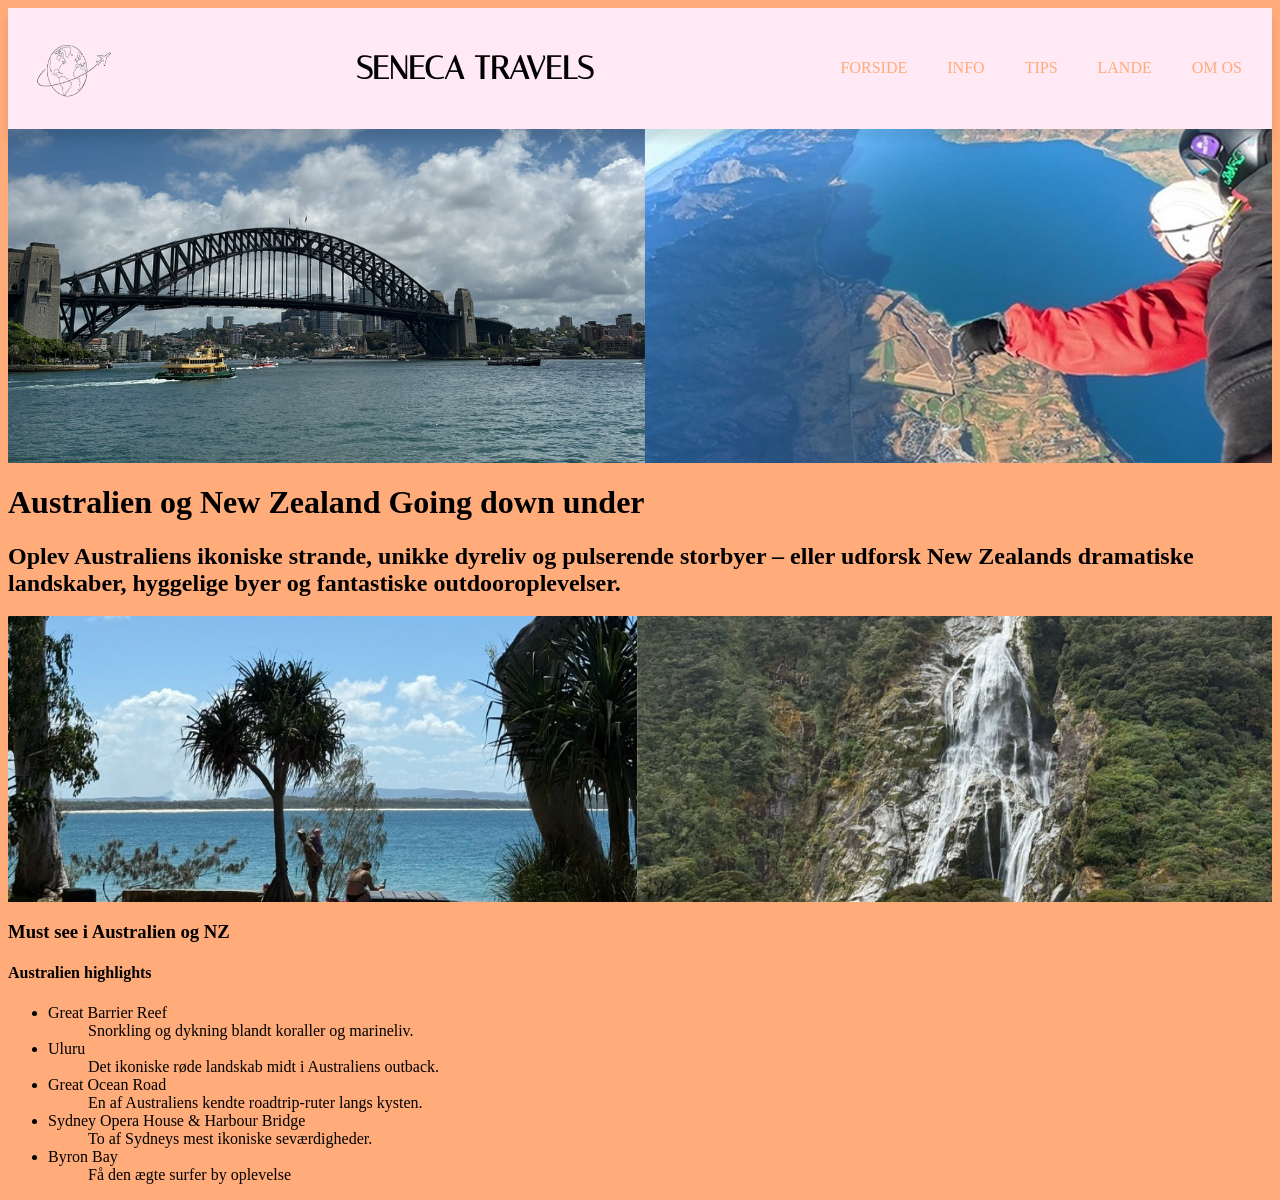
==== aus-nz.html @ f9b4f031 "menu næsten done" ====
<!DOCTYPE html>
<html lang="da">


<head>
    <meta charset="UTF-8">
    <meta name="viewport" content="width=device-width, initial-scale=1.0">
    <title>Australien og New Zealand</title>
    <link rel="stylesheet" href="style.css">
    <link rel="stylesheet" href="layout.css">
    <link rel="preconnect" href="https://fonts.googleapis.com">
    <link rel="preconnect" href="https://fonts.gstatic.com" crossorigin>
    <link href="https://fonts.googleapis.com/css2?family=Italiana&display=swap" rel="stylesheet">
    <link rel="apple-touch-icon" sizes="180x180" href="./imgs/Logo/favicon_io/apple-touch-icon.png">
    <link rel="icon" type="image/png" sizes="32x32" href="./imgs/Logo/favicon_io/favicon-32x32.png">
    <link rel="icon" type="image/png" sizes="16x16" href="./imgs/Logo/favicon_io/favicon-16x16.png">
    <link rel="manifest" href="/site.webmanifest">
</head>

<body>
    <header>
        <div class="logo">
            <a href="aus-nz.html">
                <img src="./imgs/Logo/logo-remove-background.png" alt="logo">
            </a>
        </div>
        <div class="text_logo">
            <h1>SENECA TRAVELS</h1>
        </div>
        <nav>
            <ul class="menu">
                <li><a href="index.html">FORSIDE</a></li>
                <li><a href="info">INFO</a></li>
                <li><a href="tips">TIPS</a></li>
                <li><a href="lande.html">LANDE</a></li>
                <li><a href="om os">OM OS</a></li>
            </ul>
            <button class="burger">
                <span class="line"></span>
                <span class="line"></span>
                <span class="line"></span>
            </button>
        </nav>
    </header>
    <main>
        <img src="./imgs/Aus+NZ/Aus_NZ_H1.jpg" alt="double_h1">
        <h1>Australien og New Zealand
            Going down under
        </h1>
        <h2>Oplev Australiens ikoniske strande, unikke dyreliv og pulserende storbyer – eller udforsk New Zealands
            dramatiske
            landskaber, hyggelige byer og fantastiske outdooroplevelser.</h2>
        <img src="./imgs/Aus+NZ/aus_nz2.jpg" alt="2_billeder">
        <h3>Must see i Australien og NZ</h3>
        <h4>Australien highlights</h4>
        <ul>
            <div>
                <li>Great Barrier Reef </li>
                <dd>Snorkling og dykning blandt koraller og marineliv.</dd>
            </div>
            <div>
                <li>Uluru</li>
                <dd>Det ikoniske røde landskab midt i Australiens outback.</dd>
            </div>
            <div>
                <li>Great Ocean Road</li>
                <dd>En af Australiens kendte roadtrip-ruter langs kysten.</dd>
            </div>
            <div>
                <li>Sydney Opera House & Harbour Bridge</li>
                <dd>To af Sydneys mest ikoniske seværdigheder.</dd>
            </div>
            <div>
                <li>Byron Bay</li>
                <dd>Få den ægte surfer by oplevelse</dd>
            </div>
        </ul>


    </main>
</body>

</html>
---- style.css ----
/************MENU************/
header {
  position: sticky;
  top: 0;
  display: flex;
  justify-content: space-between;
  align-items: center;
  padding: 20px;
  background-color: #ffe9f5;
  box-shadow: 0 10px 10px rgba(0, 0, 0, 0.1);
}

.logo img {
  width: 90px;
  height: 80px;
}

.menu {
  display: flex;
  list-style: none;
  margin: 0;
  padding: 0;
}

.menu li {
  margin-right: 20px;
}

.menu li:last-child {
  margin-right: 0;
}

.menu a {
  display: block;
  padding: 10px;
  color: #ffab7a;
  text-decoration: none;
  transition: color 0.3s;
  text-align: end;
}

.menu a:hover {
  color: #ff0000;
}

@media (max-width: 800px) {
  .menu {
    display: none;
  }
}
body {
  background-color: #ffab7a;
}

.burger {
  width: 30px;
  height: 20px;
  cursor: pointer;
  display: none;

  .line {
    display: block;
    width: 100%;
    height: 2px;
    background-color: #333333;
    margin-bottom: 5px;
    transition: 0.2s linear;
  }

  @media (width < 800px) {
    display: block;
    background-color: transparent;
    border: 0;

    &.active .line:nth-child(1) {
      transform: rotate(45deg) translate(5px, 5px);
      transition: 0.2s linear;
    }

    &.active .line:nth-child(2) {
      opacity: 0;
      transition: 0.15s linear;
    }

    &.active .line:nth-child(3) {
      transform: rotate(-45deg) translate(5px, -5px);
      transition: 0.2s linear;
    }
  }
}
.text_logo {
  font-family: "Italiana", sans-serif;
  font-weight: 100;
  font-style: normal;
  text-align: center;
}

/********************INDEX******************/

.grid_1-1 h1 {
  font-family: "Italiana", sans-serif;
  font-weight: 400;
  font-style: normal;
  color: #ffe9f5;
}
img {
  width: 100%;
  height: auto;
  display: block;
}
.intro p {
  color: white;
}
.grid_1-1-1 h2 {
  font-family: serif;
}
/************ LANDE **************/
.Lande {
  color: #9fbd86;
  font-weight: bold;
  font-size: xx-large;
  background-color: #ffe9f5;
}

.grid_1-1-2 a {
  font-weight: bold;
  color: black;
  text-decoration: none;
}
.grid_1-1-2 h2 {
  background-color: #ffb1a7;
  padding: 15px;
  border-radius: 20px;
}
---- layout.css ----
/******** MENU *******/

/************INDEX************/
/**********MOBIL***********/
.grid_1-1 {
  display: grid;
  grid-template-columns: 1fr 3fr 1fr;
  grid-template-rows: 1fr;
  gap: 10px;
}
.grid_1-1 img {
  grid-column: 1/5;
  grid-row: 1;
  place-self: stretch;
  object-fit: cover;
  padding-top: 10px;
}

.grid_1-1 h1 {
  grid-column: 2;
  grid-row: 1;
  place-self: center;
}

.intro {
  text-align: center;
  padding: 5px 20px 50px;
  place-self: stretch center;
  grid-column: 1/5;
}
.intro p {
  max-width: 650px;
  font-size: 15px;
  line-height: 1.3;
}
.grid_1-1-1 {
  display: grid;
  grid-template-columns: 1fr;
  grid-template-rows: 1fr 1fr 1fr;
  gap: 20px;
}
.grid_1-1-1 h2 {
  grid-column: 2;
  grid-row: 1;
  place-self: center;
  color: #ffc13b;
}

.billede1 {
  object-fit: cover;
  place-self: stretch;
  grid-column: 1;
  grid-row: 1;
}
.billede2 {
  grid-row: 2;
  object-fit: cover;
}
.billede3 {
  grid-row: 3;
}
/***************COMPUTER**************/
.grid_1-1 {
  @media (width>800px) {
    display: grid;
    grid-template-columns: 1fr 3fr 1fr;
    grid-template-rows: 1fr;
    gap: 10px;
  }
}
.grid_1-1-1 {
  @media (width>800px) {
    display: grid;
    grid-template-columns: 1fr 1fr 1fr;
    grid-template-rows: 1fr;
  }
}
.intro p {
  @media (width>800px) {
    font-size: 17px;
  }
}
.grid_1-1 h1 {
  @media (width>800px) {
    font-size: 100px;
  }
}
/**************** LANDE ********************/
/**************** MOBIL ********************/
.grid_1-1-2 {
  display: grid;
  grid-template-columns: 1fr;
  grid-template-rows: 1fr 1fr 1fr;
  gap: 20px;
}
.grid_1-1-2 h2 {
  grid-column: 2;
  grid-row: 1;
  place-self: center;
}
.Lande {
  grid-column: 2;
  grid-row: 1;
  place-self: center;
}
/************** COMPUTER ******************/
.grid_1-1-2 {
  @media (width>800px) {
    display: grid;
    grid-template-columns: 1fr 1fr 1fr;
    grid-template-rows: 1fr;
  }
}
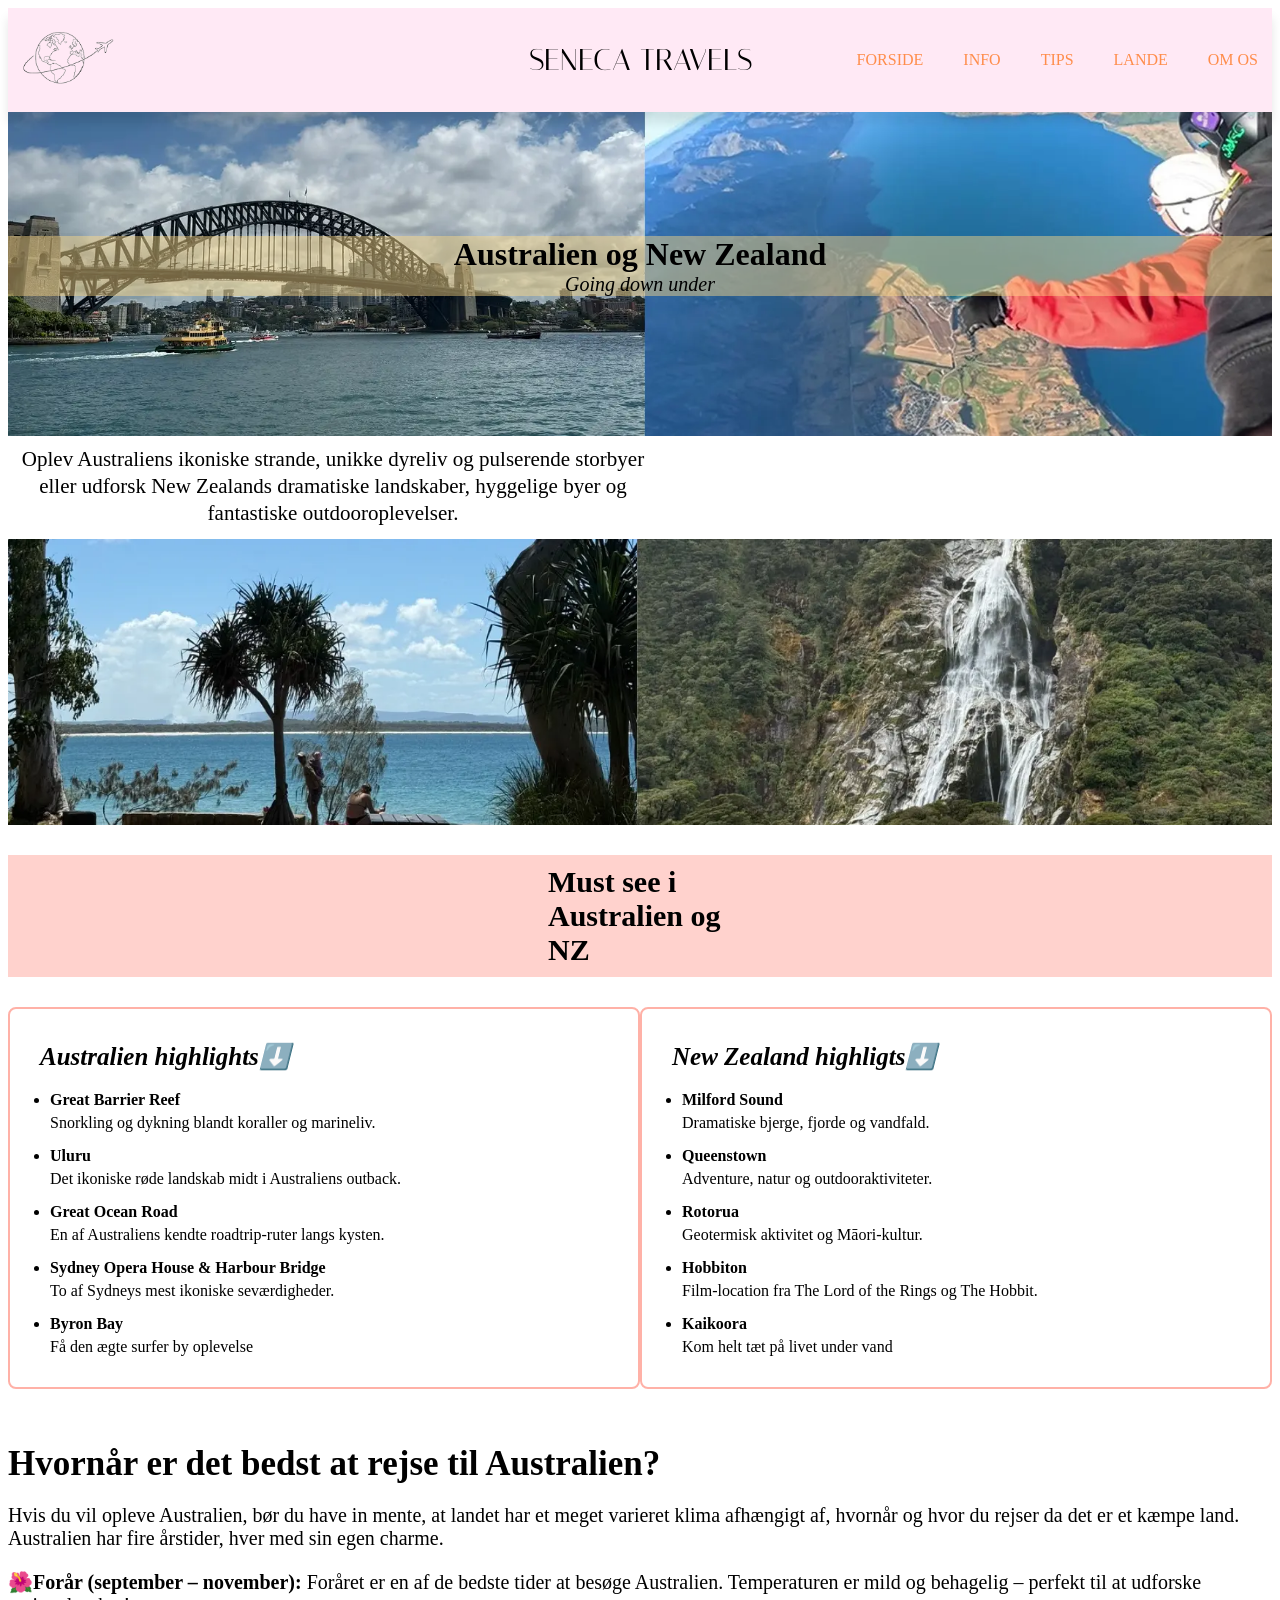
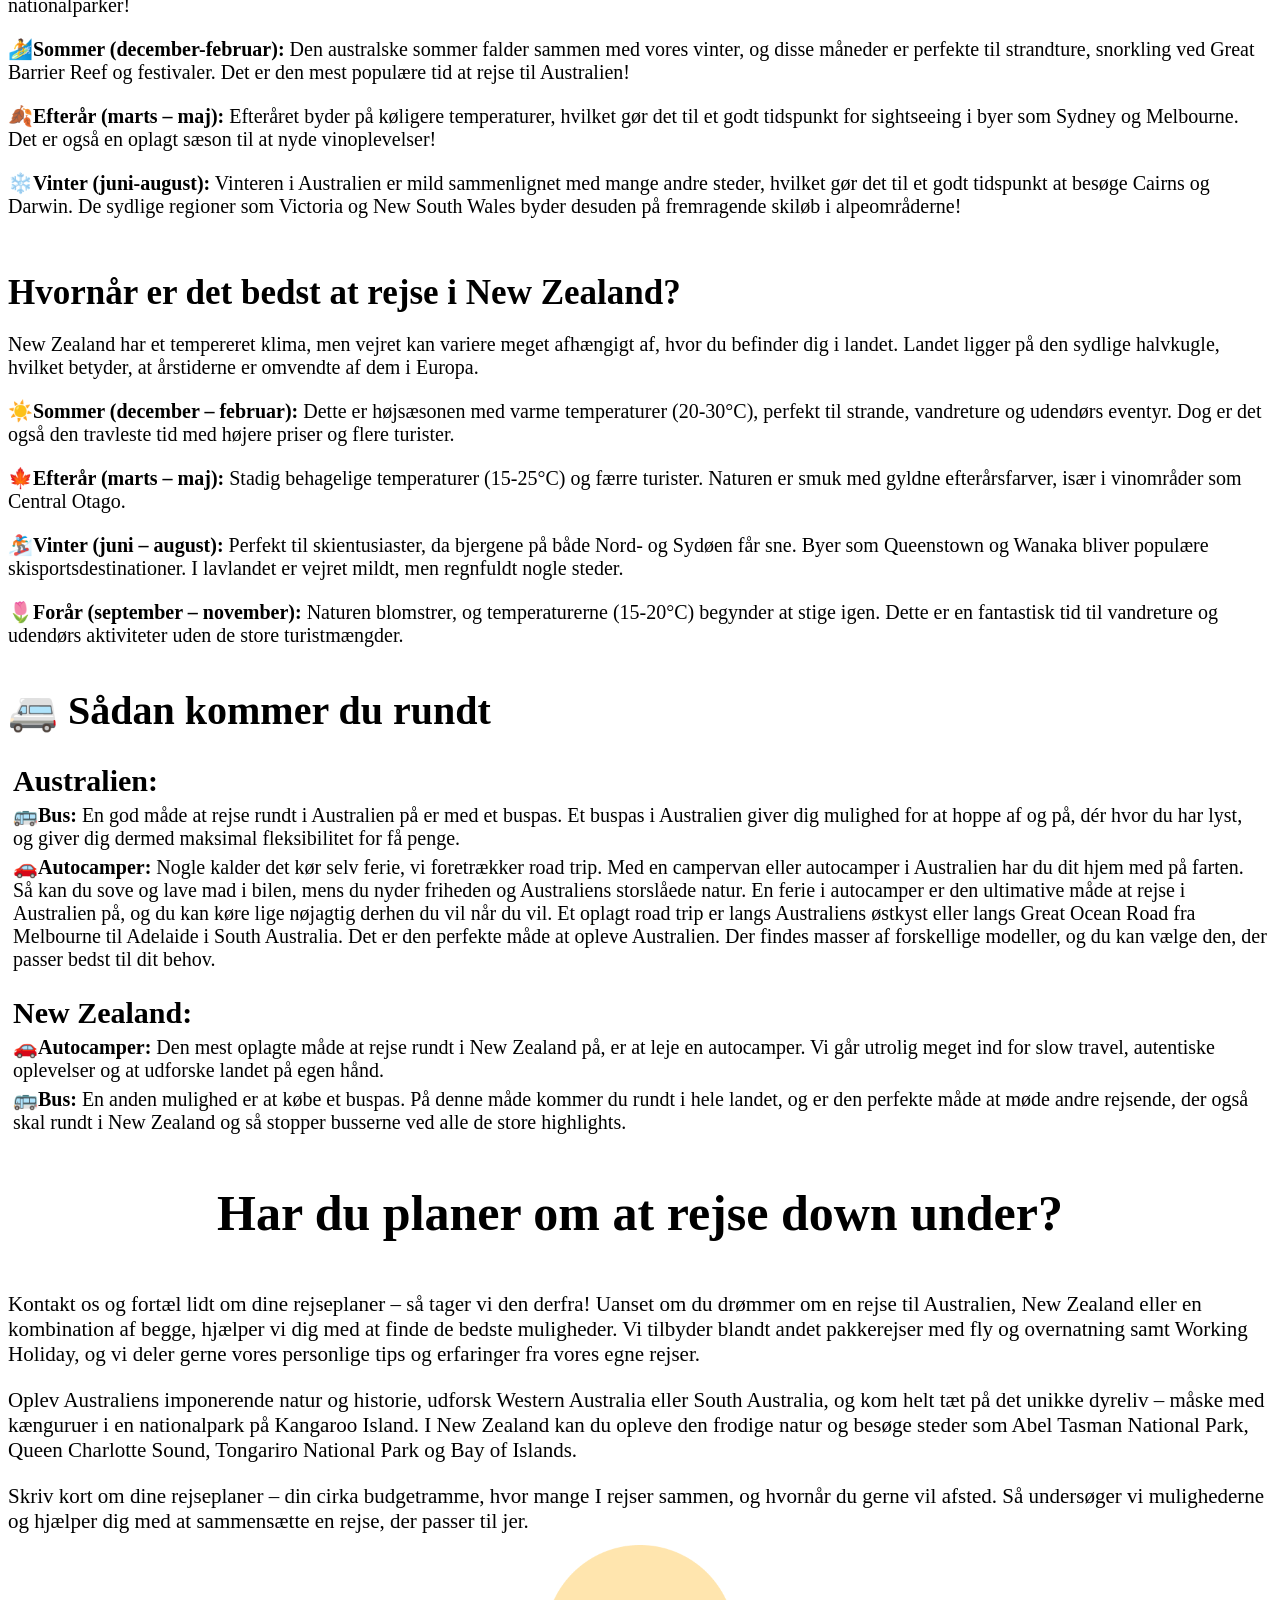
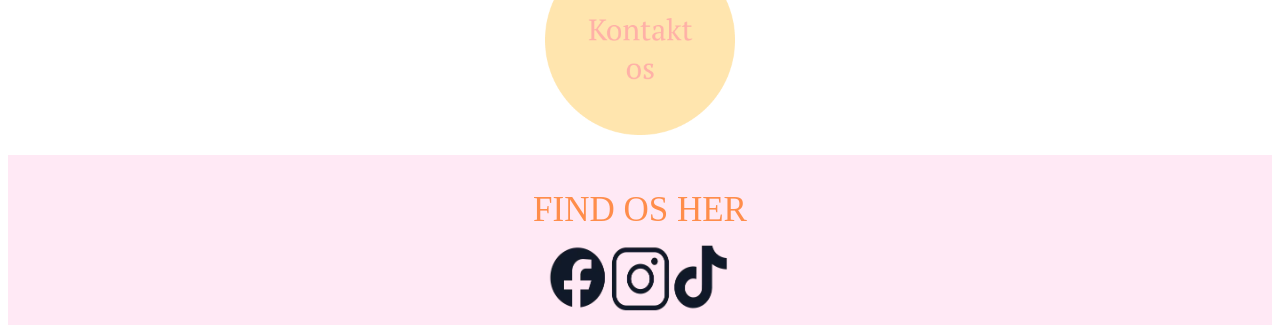
==== commit 444d342e: "menu done" ====
--- a/aus-nz.html
+++ b/aus-nz.html
@@ -3,6 +3,7 @@
 
 
 <head>
+    <meta robot noindex>
     <meta charset="UTF-8">
     <meta name="viewport" content="width=device-width, initial-scale=1.0">
     <title>Australien og New Zealand</title>
@@ -17,16 +18,19 @@
     <link rel="manifest" href="/site.webmanifest">
 </head>
 
-<body>
+<body class="hvidbaggrund">
     <header>
         <div class="logo">
-            <a href="aus-nz.html">
+            <a href="index.html">
                 <img src="./imgs/Logo/logo-remove-background.png" alt="logo">
             </a>
         </div>
-        <div class="text_logo">
-            <h1>SENECA TRAVELS</h1>
-        </div>
+        <div>
+            <a href="index.html">
+                <p class="text_logo">SENECA TRAVELS</p>
+            </a>
+        </div>
+
         <nav>
             <ul class="menu">
                 <li><a href="index.html">FORSIDE</a></li>
@@ -43,41 +47,261 @@
         </nav>
     </header>
     <main>
-        <img src="./imgs/Aus+NZ/Aus_NZ_H1.jpg" alt="double_h1">
-        <h1>Australien og New Zealand
-            Going down under
-        </h1>
-        <h2>Oplev Australiens ikoniske strande, unikke dyreliv og pulserende storbyer – eller udforsk New Zealands
-            dramatiske
-            landskaber, hyggelige byer og fantastiske outdooroplevelser.</h2>
-        <img src="./imgs/Aus+NZ/aus_nz2.jpg" alt="2_billeder">
-        <h3>Must see i Australien og NZ</h3>
-        <h4>Australien highlights</h4>
-        <ul>
+
+        <div class="grid_2-2">
+            <img src="./imgs/Aus+NZ/Aus_NZ_H1.webp" alt="double_h1">
+            <h1>Australien og New Zealand </h1>
+            <h2>Going down under</h2>
+            <h3>Oplev Australiens ikoniske strande, unikke dyreliv og pulserende storbyer eller udforsk New Zealands
+                dramatiske
+                landskaber, hyggelige byer og fantastiske outdooroplevelser.</h3>
+        </div>
+
+
+
+        <img src="./imgs/Aus+NZ/aus_nz2.webp" alt="2_billeder">
+        <div class="grid_2-2-2">
+            <h3>Must see i Australien og NZ</h3>
+            <div class="border">
+                <h4>Australien highlights⬇️</h4>
+                <ul>
+                    <div>
+                        <li>Great Barrier Reef </li>
+                        <p>Snorkling og dykning blandt koraller og marineliv.</p>
+                    </div>
+                    <div>
+                        <li>Uluru</li>
+                        <p>Det ikoniske røde landskab midt i Australiens outback.</p>
+                    </div>
+                    <div>
+                        <li>Great Ocean Road</li>
+                        <p>En af Australiens kendte roadtrip-ruter langs kysten.</p>
+                    </div>
+                    <div>
+                        <li>Sydney Opera House & Harbour Bridge</li>
+                        <p>To af Sydneys mest ikoniske seværdigheder.</p>
+                    </div>
+                    <div>
+                        <li>Byron Bay</li>
+                        <p>Få den ægte surfer by oplevelse</p>
+                    </div>
+                </ul>
+            </div>
+            <div class="border">
+                <h4>New Zealand highligts⬇️</h4>
+                <ul>
+                    <div>
+                        <li>Milford Sound</li>
+                        <p>Dramatiske bjerge, fjorde og vandfald.</p>
+                    </div>
+                    <div>
+                        <li>Queenstown</li>
+                        <p>Adventure, natur og outdooraktiviteter.</p>
+                    </div>
+                    <div>
+                        <li>Rotorua</li>
+                        <p>Geotermisk aktivitet og Māori-kultur.</p>
+                    </div>
+                    <div>
+                        <li>Hobbiton</li>
+                        <p>Film-location fra The Lord of the Rings og The Hobbit.</p>
+                    </div>
+                    <div>
+                        <li>Kaikoora</li>
+                        <p>Kom helt tæt på livet under vand</p>
+                    </div>
+                </ul>
+            </div>
+        </div>
+        <div class="grid_2-2-3">
             <div>
-                <li>Great Barrier Reef </li>
-                <dd>Snorkling og dykning blandt koraller og marineliv.</dd>
-            </div>
+                <h3>Hvornår er det bedst at rejse til Australien?</h3>
+                <p>Hvis du vil opleve Australien, bør du have in mente, at landet har et meget varieret klima
+                    afhængigt
+                    af,
+                    hvornår og hvor
+                    du rejser da det er et kæmpe land. Australien har fire årstider, hver med sin egen charme.</p>
+                <p>
+                    <strong> 🌺Forår (september – november):</strong> Foråret er en af de bedste tider at besøge
+                    Australien.
+                    Temperaturen
+                    er
+                    mild og behagelig
+                    – perfekt til at udforske nationalparker!
+                </p>
+                <p>
+                    <strong> 🏄Sommer (december-februar):</strong> Den australske sommer falder sammen med vores
+                    vinter, og disse
+                    måneder
+                    er
+                    perfekte til
+                    strandture, snorkling ved Great Barrier Reef og festivaler. Det er den mest populære tid at
+                    rejse
+                    til
+                    Australien!
+                </p>
+                <p>
+                    <strong> 🍂Efterår (marts – maj):</strong> Efteråret byder på køligere temperaturer, hvilket gør
+                    det til et godt
+                    tidspunkt
+                    for sightseeing
+                    i byer som Sydney og Melbourne. Det er også en oplagt sæson til at nyde vinoplevelser!
+                </p>
+                <p>
+                    <strong> ❄️Vinter (juni-august):</strong> Vinteren i Australien er mild sammenlignet med mange
+                    andre steder,
+                    hvilket
+                    gør
+                    det til et godt
+                    tidspunkt at besøge Cairns og Darwin. De sydlige regioner som Victoria og New South Wales byder
+                    desuden
+                    på fremragende
+                    skiløb i alpeområderne!
+                </p>
+            </div>
+
             <div>
-                <li>Uluru</li>
-                <dd>Det ikoniske røde landskab midt i Australiens outback.</dd>
-            </div>
+                <h3>Hvornår er det bedst at rejse i New Zealand?</h3>
+                <p>New Zealand har et tempereret klima, men vejret kan variere meget afhængigt af, hvor du befinder
+                    dig
+                    i
+                    landet. Landet
+                    ligger på den sydlige halvkugle, hvilket betyder, at årstiderne er omvendte af dem i Europa.</p>
+                <p>
+                    <strong> ☀️️Sommer (december – februar): </strong>Dette er højsæsonen med varme temperaturer
+                    (20-30°C), perfekt til
+                    strande, vandreture og
+                    udendørs eventyr. Dog er det også den travleste tid med højere priser og flere turister.
+                </p>
+                <p>
+                    <strong> 🍁Efterår (marts – maj):</strong> Stadig behagelige temperaturer (15-25°C) og færre
+                    turister. Naturen er
+                    smuk
+                    med
+                    gyldne
+                    efterårsfarver, især i vinområder som Central Otago.
+                </p>
+                <p>
+                    <strong> 🏂Vinter (juni – august):</strong> Perfekt til skientusiaster, da bjergene på både
+                    Nord- og
+                    Sydøen får
+                    sne.
+                    Byer
+                    som Queenstown
+                    og Wanaka bliver populære skisportsdestinationer. I lavlandet er vejret mildt, men regnfuldt
+                    nogle
+                    steder.
+                </p>
+                <p>
+                    <strong> 🌷Forår (september – november):</strong> Naturen blomstrer, og temperaturerne (15-20°C)
+                    begynder at stige
+                    igen.
+                    Dette er en
+                    fantastisk tid til vandreture og udendørs aktiviteter uden de store turistmængder.
+                </p>
+            </div>
+        </div>
+        <div class="grid_2-2-4">
             <div>
-                <li>Great Ocean Road</li>
-                <dd>En af Australiens kendte roadtrip-ruter langs kysten.</dd>
-            </div>
+                <h3>🚐 Sådan kommer du rundt</h3>
+                <div>
+                    <h4>Australien:</h4>
+                    <p>
+                        <strong>🚌Bus: </strong>En god måde at rejse rundt i Australien på er med et buspas. Et
+                        buspas i Australien
+                        giver
+                        dig
+                        mulighed for at
+                        hoppe af og på, dér hvor du har lyst, og giver dig dermed maksimal fleksibilitet for få
+                        penge.
+                    </p>
+                    <p>
+                        <strong>🚗Autocamper:</strong> Nogle kalder det kør selv ferie, vi foretrækker road trip.
+                        Med en campervan
+                        eller
+                        autocamper i Australien
+                        har du dit hjem med på farten. Så kan du sove og lave mad i bilen, mens du nyder friheden og
+                        Australiens
+                        storslåede
+                        natur. En ferie i autocamper er den ultimative måde at rejse i Australien på, og du kan køre
+                        lige
+                        nøjagtig derhen du vil
+                        når du vil. Et oplagt road trip er langs Australiens østkyst eller langs Great Ocean Road
+                        fra
+                        Melbourne til Adelaide i
+                        South Australia. Det er den perfekte måde at opleve Australien. Der findes masser af
+                        forskellige
+                        modeller, og du kan
+                        vælge den, der passer bedst til dit behov.
+                    </p>
+                </div>
+                <div>
+                    <h4>New Zealand:</h4>
+                    <p>
+                        <strong>🚗Autocamper:</strong> Den mest oplagte måde at rejse rundt i New Zealand på, er at
+                        leje en
+                        autocamper. Vi
+                        går
+                        utrolig meget ind
+                        for slow travel, autentiske oplevelser og at udforske landet på egen hånd.
+                    </p>
+                    <p>
+                        <strong>🚌Bus:</strong> En anden mulighed er at købe et buspas. På denne måde kommer du
+                        rundt i hele landet,
+                        og er
+                        den
+                        perfekte måde at
+                        møde andre rejsende, der også skal rundt i New Zealand og så stopper busserne ved alle de
+                        store
+                        highlights. 
+                    </p>
+                </div>
+            </div>
+        </div>
+        <div class="grid_2-2-5">
             <div>
-                <li>Sydney Opera House & Harbour Bridge</li>
-                <dd>To af Sydneys mest ikoniske seværdigheder.</dd>
-            </div>
-            <div>
-                <li>Byron Bay</li>
-                <dd>Få den ægte surfer by oplevelse</dd>
-            </div>
-        </ul>
-
+                <h3>
+                    Har du planer om at rejse down under?
+                </h3>
+                <p>Kontakt os og fortæl lidt om dine rejseplaner – så tager vi den derfra! Uanset om du drømmer om
+                    en
+                    rejse
+                    til Australien,
+                    New Zealand eller en kombination af begge, hjælper vi dig med at finde de bedste muligheder. Vi
+                    tilbyder
+                    blandt andet
+                    pakkerejser med fly og overnatning samt Working Holiday, og vi deler gerne vores personlige tips
+                    og
+                    erfaringer fra vores
+                    egne rejser.
+                </p>
+                <p>Oplev Australiens imponerende natur og historie, udforsk Western Australia eller South
+                    Australia, og
+                    kom
+                    helt tæt på det
+                    unikke dyreliv – måske med kænguruer i en nationalpark på Kangaroo Island. I New Zealand kan du
+                    opleve
+                    den frodige natur
+                    og besøge steder som Abel Tasman National Park, Queen Charlotte Sound, Tongariro National Park
+                    og
+                    Bay of
+                    Islands.</p>
+                <p>Skriv kort om dine rejseplaner – din cirka budgetramme, hvor mange I rejser sammen, og hvornår
+                    du
+                    gerne
+                    vil afsted. Så
+                    undersøger vi mulighederne og hjælper dig med at sammensætte en rejse, der passer til jer.</p>
+            </div>
+            <a class="knap" href="kontakt os"><img src="./imgs/Aus+NZ/Kontakt os.png" alt=""></a>
+
+        </div>
 
     </main>
+    <footer>
+        <p>FIND OS HER</p>
+        <img src="./imgs/Logo/FINDOS.webp" alt="findos">
+    </footer>
+    <script src="menu.js"></script>
 </body>
 
 </html>
--- a/style.css
+++ b/style.css
@@ -5,7 +5,6 @@
   display: flex;
   justify-content: space-between;
   align-items: center;
-  padding: 20px;
   background-color: #ffe9f5;
   box-shadow: 0 10px 10px rgba(0, 0, 0, 0.1);
 }
@@ -33,14 +32,14 @@
 .menu a {
   display: block;
   padding: 10px;
-  color: #ffab7a;
+  color: #ff8d4b;
   text-decoration: none;
   transition: color 0.3s;
   text-align: end;
 }
 
 .menu a:hover {
-  color: #ff0000;
+  border: 1px solid #ffb1a7;
 }
 
 @media (max-width: 800px) {
@@ -48,8 +47,81 @@
     display: none;
   }
 }
-body {
-  background-color: #ffab7a;
+*/ * {
+  margin: 0;
+  padding: 0;
+  box-sizing: border-box;
+}
+header {
+  position: sticky;
+  z-index: 1000;
+  top: 0;
+  display: flex;
+  justify-content: space-between;
+  align-items: center;
+  padding: 4px;
+  background-color: #ffe9f5;
+  box-shadow: 0 10px 10px rgba(0, 0, 0, 0.1);
+
+  .logo img {
+    width: 110px;
+    height: 100px;
+  }
+}
+
+nav {
+  display: flex;
+  align-items: center;
+
+  @media (width < 800px) {
+    &.active .menu {
+      display: block;
+      background-color: #ffe9f5;
+      position: absolute;
+      top: 94px;
+      left: 0;
+      width: 100%;
+      box-shadow: 0 10px 10px rgba(0, 0, 0, 0.1);
+      z-index: 1;
+    }
+
+    &.active .menu li {
+      margin: 10px 20px;
+    }
+
+    &.active .menu a {
+      font-size: 24px;
+    }
+  }
+}
+
+.menu {
+  display: flex;
+  list-style: none;
+  margin: 0;
+  padding: 0;
+
+  li {
+    margin-right: 20px;
+  }
+
+  li:last-child {
+    margin-right: 0;
+  }
+
+  a {
+    display: block;
+    padding: 10px;
+    text-decoration: none;
+    transition: color 0.3s;
+    text-align: end;
+    :hover {
+      border: #9fbd86;
+    }
+  }
+  @media (width < 800px) {
+    display: none;
+  }
 }
 
 .burger {
@@ -90,11 +162,29 @@
 }
 .text_logo {
   font-family: "Italiana", sans-serif;
-  font-weight: 100;
+  font-size: 20px;
   font-style: normal;
   text-align: center;
-}
-
+  color: black;
+}
+a {
+  text-decoration: none;
+}
+.text_logo {
+  @media (width>800px) {
+    font-family: "Italiana", sans-serif;
+    font-size: 30px;
+    font-style: normal;
+    text-align: center;
+  }
+}
+
+.orangebaggrund {
+  background-color: #ffab7a;
+}
+.hvidbaggrund {
+  background-color: white;
+}
 /********************INDEX******************/
 
 .grid_1-1 h1 {
@@ -107,6 +197,9 @@
   width: 100%;
   height: auto;
   display: block;
+  margin-top: -10px;
+  justify-self: auto;
+  object-fit: contain;
 }
 .intro p {
   color: white;
@@ -120,6 +213,8 @@
   font-weight: bold;
   font-size: xx-large;
   background-color: #ffe9f5;
+  padding-left: 50px;
+  padding-right: 50px;
 }
 
 .grid_1-1-2 a {
@@ -132,3 +227,4 @@
   padding: 15px;
   border-radius: 20px;
 }
+/*********** AUS + NZ **********/
--- a/layout.css
+++ b/layout.css
@@ -1,5 +1,12 @@
 /******** MENU *******/
-
+header {
+  display: grid;
+  grid-template-columns: 1fr auto 1fr;
+}
+nav {
+  justify-self: end;
+  grid-column: 3;
+}
 /************INDEX************/
 /**********MOBIL***********/
 .grid_1-1 {
@@ -44,6 +51,10 @@
   grid-row: 1;
   place-self: center;
   color: #ffc13b;
+  margin-top: -77px;
+  z-index: 10;
+  position: relative;
+  font-size: 55px;
 }
 
 .billede1 {
@@ -59,6 +70,12 @@
 .billede3 {
   grid-row: 3;
 }
+.hover h2 {
+  transition: transform 0.4s ease;
+}
+.hover:hover h2 {
+  transform: translateY(-12px);
+}
 /***************COMPUTER**************/
 .grid_1-1 {
   @media (width>800px) {
@@ -111,3 +128,184 @@
     grid-template-rows: 1fr;
   }
 }
+/**************** AUS + NZ *****************/
+.grid_2-2 h1 {
+  background-color: #ffd98774;
+  margin-top: -90px;
+  z-index: 10;
+  position: relative;
+  text-align: center;
+}
+.grid_2-2 h2 {
+  background-color: #ffd98774;
+  margin-top: -21.5px;
+  z-index: 10;
+  position: relative;
+  text-align: center;
+  font-style: italic;
+  font-weight: normal;
+  font-size: 20px;
+}
+.grid_2-2 h3 {
+  margin-top: 40px;
+  text-align: center;
+  font-weight: normal;
+  font-size: 15px;
+}
+.grid_2-2-2 h3 {
+  font-size: 25px;
+  place-self: center;
+  background-color: #ffb1a791;
+  padding: 10px;
+  padding-left: 93px;
+  padding-right: 93px;
+}
+.grid_2-2-2 h4 {
+  font-size: 25px;
+  font-weight: bold;
+  font-style: italic;
+  padding-left: 30px;
+  margin-bottom: 20px;
+}
+.grid_2-2-2 p {
+  margin: 5px 0 0;
+  padding-bottom: 15px;
+}
+.grid_2-2-2 li {
+  font-weight: bold;
+}
+.border {
+  border: 2px solid #ffb1a7;
+  border-radius: 8px;
+}
+.grid_2-2-3 h3 {
+  font-size: 35px;
+  margin-bottom: 10px;
+  padding-top: 20px;
+}
+
+.grid_2-2-4 h3 {
+  font-size: 35px;
+  margin-bottom: 10px;
+}
+.grid_2-2-4 h4 {
+  margin: 5px;
+  padding-top: 20px;
+  font-size: 20px;
+}
+.grid_2-2-4 p {
+  margin: 5px;
+  padding-top: -25px;
+}
+.grid_2-2-5 h3 {
+  place-self: center;
+  font-size: 25px;
+  text-align: center;
+}
+.knap {
+  display: grid;
+  grid-template-columns: 1fr 1fr 1fr;
+}
+.knap img {
+  grid-column: 2;
+}
+/************* COMPUTER ***********/
+.grid_2-2 h1 {
+  @media (width>800px) {
+    margin-top: -200px;
+  }
+}
+.grid_2-2 h3 {
+  @media (width>800px) {
+    max-width: 650px;
+    margin-top: 150px;
+    font-size: 21px;
+    place-self: stretch center;
+    line-height: 1.3;
+  }
+}
+.grid_2-2-2 {
+  @media (width>800px) {
+    display: grid;
+    grid-template-columns: 1fr 1fr;
+  }
+}
+
+.grid_2-2-2 h3 {
+  @media (width>800px) {
+    padding-left: 540px;
+    padding-right: 540px;
+    place-self: stretch center;
+    grid-column: 1/-1;
+    font-size: 30px;
+  }
+}
+.grid_2-2-3 p {
+  @media (width>800px) {
+    font-size: 20px;
+  }
+}
+.grid_2-2-4 h3 {
+  @media (width>800px) {
+    font-size: 40px;
+  }
+}
+.grid_2-2-4 h4 {
+  @media (width>800px) {
+    font-size: 30px;
+  }
+}
+.grid_2-2-4 p {
+  @media (width>800px) {
+    font-size: 20px;
+  }
+}
+.grid_2-2-5 h3 {
+  @media (width>800px) {
+    font-size: 50px;
+  }
+}
+.grid_2-2-5 p {
+  @media (width>800px) {
+    font-size: 21px;
+  }
+}
+.knap img {
+  @media (width>800px) {
+    width: 190px;
+    height: 190px;
+    place-self: center;
+  }
+}
+/************* FOOTER **********/
+footer {
+  display: grid;
+  grid-template-columns: 1fr 1fr 1fr;
+  grid-template-rows: 1fr 1fr;
+  grid-column: 2;
+  background-color: #ffe9f5;
+  margin-top: 20px;
+}
+footer p {
+  grid-column: 2;
+  grid-row: 1;
+  place-self: center;
+  font-size: 25px;
+  margin-bottom: 10px;
+  color: #ff8d4b;
+}
+footer img {
+  grid-column: 2;
+  grid-row: 2;
+  place-self: center;
+}
+footer p {
+  @media (width>800px) {
+    font-size: 35px;
+  }
+}
+footer img {
+  @media (width>800px) {
+    width: 200px;
+  }
+}
